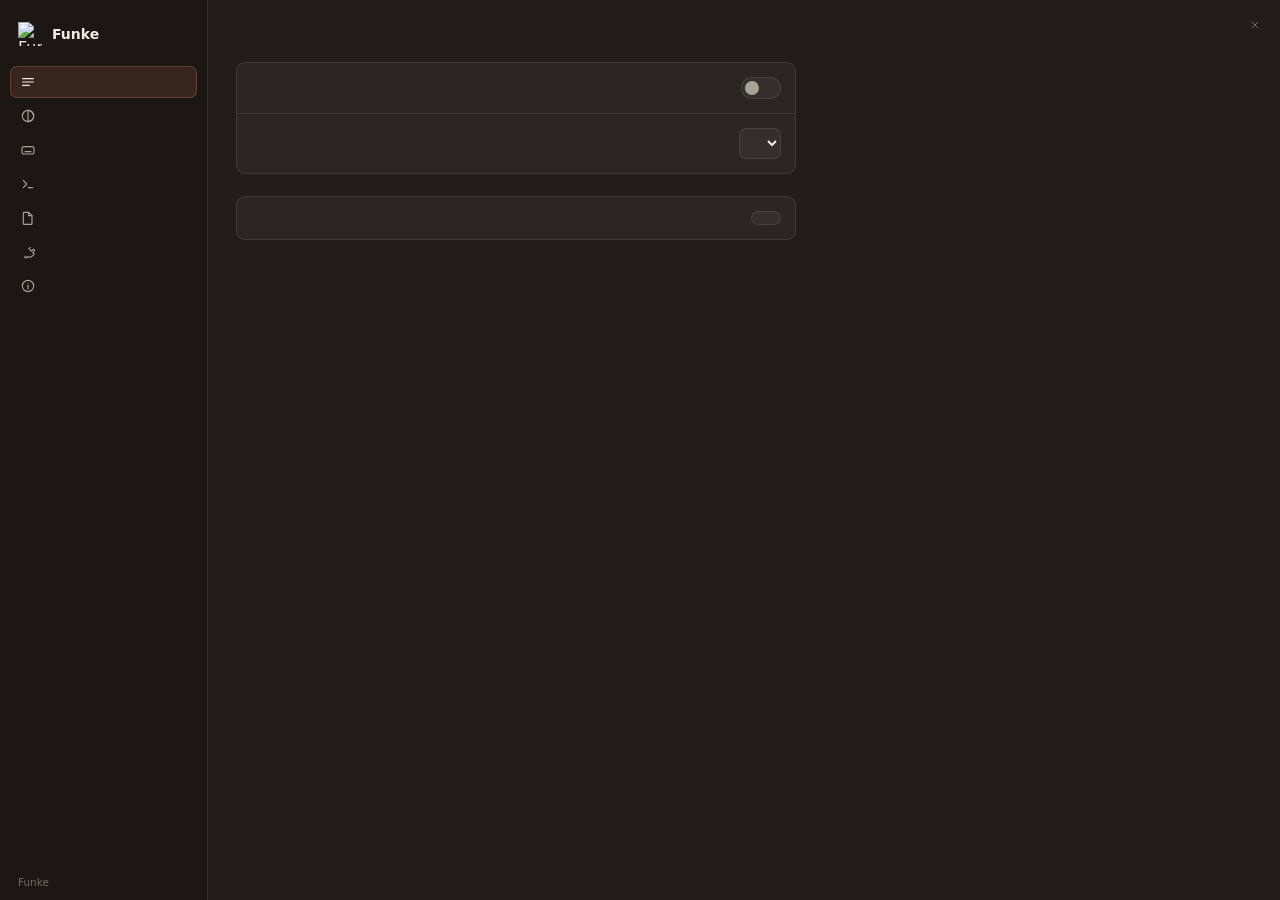
==== crates/funke-app/ui/settings.html @ c0e0cc01 "Vault hardening: what happens when nobody is watching Four gaps that only open when the user is not " ====
<!doctype html>
<html lang="en">
  <head>
    <meta charset="utf-8" />
    <title>Funke Settings</title>
    <link rel="stylesheet" href="settings.css" />
    <link rel="stylesheet" href="keys.css" />
  </head>
  <body>
    <main id="window">
      <header id="titlebar" data-tauri-drag-region>
        <button id="close" data-i18n-title="settings.close" aria-label="Close">
          <svg viewBox="0 0 24 24"><path d="M7 7l10 10M17 7L7 17" /></svg>
        </button>
      </header>

      <div id="body">
        <nav id="sidebar">
          <div id="brand">
            <img src="icon.png" alt="Funke" width="24" height="24"/>
            <div>
              <div class="name">Funke</div>
              <div class="sub" data-i18n="settings.title"></div>
            </div>
          </div>

          <button class="nav active" data-pane="general">
            <svg viewBox="0 0 24 24"><path d="M4 7h16M4 12h16M4 17h10" /></svg>
            <span data-i18n="settings.nav.general"></span>
          </button>
          <button class="nav" data-pane="appearance">
            <svg viewBox="0 0 24 24"><circle cx="12" cy="12" r="8.5" /><path d="M12 3.5a8.5 8.5 0 0 1 0 17z" /></svg>
            <span data-i18n="settings.nav.appearance"></span>
          </button>
          <button class="nav" data-pane="hotkey">
            <svg viewBox="0 0 24 24"><rect x="3" y="7" width="18" height="11" rx="2.5" /><path d="M7.5 14.5h9" /></svg>
            <span data-i18n="settings.nav.hotkey"></span>
          </button>
          <button class="nav" data-pane="commands">
            <svg viewBox="0 0 24 24"><path d="M5 6.5l5 5.5-5 5.5" /><path d="M12.5 17.5H19" /></svg>
            <span data-i18n="settings.nav.commands"></span>
          </button>
          <button class="nav" data-pane="snippets">
            <svg viewBox="0 0 24 24"><path d="M6 3.5h7l5 5v12a1 1 0 0 1-1 1H6a1 1 0 0 1-1-1v-16a1 1 0 0 1 1-1z" /><path d="M13 3.5v5h5" /></svg>
            <span data-i18n="settings.nav.snippets"></span>
          </button>
          <button class="nav" data-pane="plugins">
            <svg viewBox="0 0 24 24"><path d="M9.5 4.5v3h5v-3a1.5 1.5 0 0 1 3 0v3H20a.8.8 0 0 1 .8.8v3.5a5.3 5.3 0 0 1-4.3 5.2v2.5a1.5 1.5 0 0 1-3 0" transform="rotate(45 12 12)" /></svg>
            <span data-i18n="settings.nav.plugins"></span>
          </button>
          <button class="nav" data-pane="about">
            <svg viewBox="0 0 24 24"><circle cx="12" cy="12" r="8.5" /><path d="M12 11v5.5" /><path d="M12 7.8v.01" /></svg>
            <span data-i18n="settings.nav.about"></span>
          </button>

          <div id="version">Funke</div>
        </nav>

        <section id="content">
          <div id="error" hidden></div>

          <div class="pane active" id="pane-general">
            <h1 data-i18n="settings.general.heading"></h1>
            <p class="lead" data-i18n="settings.general.lead"></p>

            <h2 class="section" data-i18n="settings.section.startup"></h2>
            <div class="card">
              <div class="row">
                <div class="what">
                  <div class="label" data-i18n="settings.autostart"></div>
                  <div class="desc" data-i18n="settings.autostart.desc"></div>
                </div>
                <button class="toggle" id="autostart" role="switch" aria-checked="false"></button>
              </div>
              <div class="row">
                <div class="what">
                  <div class="label" data-i18n="settings.language"></div>
                  <div class="desc" data-i18n="settings.language.desc"></div>
                </div>
                <select id="language"></select>
              </div>
            </div>

            <h2 class="section" data-i18n="settings.section.updates"></h2>
            <div class="card">
              <div class="row">
                <div class="what">
                  <div class="label" data-i18n="settings.updates"></div>
                  <div class="desc" id="update-status" data-i18n="settings.updates.desc"></div>
                </div>
                <button class="button" id="check-update" data-i18n="settings.updates.check"></button>
              </div>
            </div>
          </div>

          <div class="pane" id="pane-appearance">
            <h1 data-i18n="settings.appearance.heading"></h1>
            <p class="lead" data-i18n="settings.appearance.lead"></p>

            <h2 class="section" data-i18n="settings.section.overlay"></h2>
            <div class="card">
              <div class="row">
                <div class="what">
                  <div class="label" data-i18n="settings.accent"></div>
                  <div class="desc" data-i18n="settings.accent.desc"></div>
                </div>
                <div class="swatches" id="accents"></div>
              </div>
              <div class="row">
                <div class="what">
                  <div class="label" data-i18n="settings.width"></div>
                  <div class="desc" data-i18n="settings.width.desc"></div>
                </div>
                <div class="segmented" id="widths"></div>
              </div>
            </div>
          </div>

          <div class="pane" id="pane-hotkey">
            <h1 data-i18n="settings.nav.hotkey"></h1>
            <p class="lead" data-i18n="settings.hotkey.lead"></p>

            <h2 class="section" data-i18n="settings.section.summon"></h2>
            <div class="card">
              <div class="row">
                <div class="what">
                  <div class="label" data-i18n="settings.hotkey.label"></div>
                  <div class="desc" data-i18n="settings.hotkey.desc"></div>
                </div>
                <button id="recorder" class="recorder"></button>
              </div>
            </div>
            <p class="fineprint" data-i18n-html="settings.hotkey.fineprint"></p>

            <h2 class="section" data-i18n="settings.section.inside"></h2>
            <div class="card" id="shortcuts"></div>
          </div>

          <div class="pane" id="pane-commands">
            <h1 data-i18n="settings.commands.heading"></h1>
            <p class="lead" data-i18n="settings.commands.lead"></p>

            <h2 class="section" data-i18n="settings.section.providers"></h2>
            <div class="card" id="providers"></div>

            <h2 class="section" data-i18n="settings.section.web"></h2>
            <div class="card">
              <div class="row">
                <div class="what">
                  <div class="label" data-i18n="settings.engine"></div>
                  <div class="desc" data-i18n="settings.engine.desc"></div>
                </div>
                <select id="engine"></select>
              </div>
            </div>

            <h2 class="section" data-i18n="settings.section.files"></h2>
            <div class="card">
              <div class="row">
                <div class="what">
                  <div class="label" data-i18n="settings.roots"></div>
                  <div class="desc" data-i18n="settings.roots.desc"></div>
                </div>
                <button class="button" id="add-root" data-i18n="settings.roots.add"></button>
              </div>
              <div id="roots"></div>
              <div class="row" id="everything-row" hidden>
                <div class="what">
                  <div class="label">
                    <span data-i18n="settings.everything"></span>
                    <span class="tag" data-i18n="settings.everything.detected"></span>
                  </div>
                  <div class="desc" data-i18n-html="settings.everything.desc"></div>
                </div>
              </div>
            </div>

            <h2 class="section" data-i18n="settings.section.vault_unlock"></h2>
            <div class="card">
              <div class="row">
                <div class="what">
                  <div class="label" data-i18n="settings.vault.hello"></div>
                  <div class="desc" data-i18n="settings.vault.hello.desc"></div>
                </div>
                <button class="toggle" id="vault-hello" role="switch" aria-checked="false"></button>
              </div>
              <div class="row">
                <div class="what">
                  <div class="label" data-i18n="settings.vault.lock_screen"></div>
                  <div class="desc" data-i18n="settings.vault.lock_screen.desc"></div>
                </div>
                <button class="toggle" id="vault-lock-screen" role="switch" aria-checked="true"></button>
              </div>
              <div class="row">
                <div class="what">
                  <div class="label" data-i18n="settings.vault.capture_shield"></div>
                  <div class="desc" data-i18n="settings.vault.capture_shield.desc"></div>
                </div>
                <button class="toggle" id="vault-capture-shield" role="switch" aria-checked="true"></button>
              </div>
              <div class="row">
                <div class="what">
                  <div class="label" data-i18n="settings.vault.idle"></div>
                  <div class="desc" data-i18n="settings.vault.idle.desc"></div>
                </div>
                <select id="vault-idle"></select>
              </div>
            </div>

            <h2 class="section" data-i18n="settings.section.vault_autotype"></h2>
            <div class="card">
              <div class="row">
                <div class="what">
                  <div class="label" data-i18n="settings.vault.guard"></div>
                  <div class="desc" data-i18n-html="settings.vault.guard.desc"></div>
                </div>
                <button class="toggle" id="vault-guard" role="switch" aria-checked="true"></button>
              </div>
              <div class="row">
                <div class="what">
                  <div class="label" data-i18n="settings.vault.autotype_enter"></div>
                  <div class="desc" data-i18n="settings.vault.autotype_enter.desc"></div>
                </div>
                <button class="toggle" id="vault-autotype-enter" role="switch" aria-checked="true"></button>
              </div>
              <div class="row">
                <div class="what">
                  <div class="label" data-i18n="settings.vault.sequence"></div>
                  <div class="desc" data-i18n-html="settings.vault.sequence.desc"></div>
                </div>
                <input
                  class="text-input"
                  id="vault-sequence"
                  type="text"
                  spellcheck="false"
                  placeholder="{USERNAME}{TAB}{PASSWORD}"
                />
              </div>
            </div>

            <h2 class="section" data-i18n="settings.section.vault_suggest"></h2>
            <div class="card">
              <div class="row">
                <div class="what">
                  <div class="label" data-i18n="settings.vault.context"></div>
                  <div class="desc" data-i18n-html="settings.vault.context.desc"></div>
                </div>
                <button class="toggle" id="vault-context" role="switch" aria-checked="true"></button>
              </div>
              <div class="row">
                <div class="what">
                  <div class="label" data-i18n="settings.vault.icons"></div>
                  <div class="desc" data-i18n="settings.vault.icons.desc"></div>
                </div>
                <button class="toggle" id="vault-icons" role="switch" aria-checked="true"></button>
              </div>
            </div>
          </div>

          <div class="pane" id="pane-snippets">
            <h1 data-i18n="settings.nav.snippets"></h1>
            <p class="lead" data-i18n-html="settings.snippets.lead"></p>

            <h2 class="section" data-i18n="settings.section.your_snippets"></h2>
            <div class="card">
              <div class="row">
                <div class="what">
                  <div class="label" data-i18n="settings.snippets.manage"></div>
                  <div class="desc" data-i18n="settings.snippets.manage.desc"></div>
                </div>
                <button class="button" id="add-snippet" data-i18n="settings.snippets.new"></button>
              </div>
            </div>

            <form class="card" id="snippet-editor" hidden>
              <div class="field">
                <label for="snippet-name" data-i18n="settings.snippets.name"></label>
                <input id="snippet-name" type="text" placeholder="Email signature" maxlength="80" required />
              </div>
              <div class="field">
                <label for="snippet-abbr">
                  <span data-i18n="settings.snippets.abbr"></span>
                  <span class="hint" data-i18n="settings.snippets.optional"></span>
                </label>
                <input id="snippet-abbr" type="text" placeholder="sig" maxlength="24" />
              </div>
              <div class="field">
                <label for="snippet-content" data-i18n="settings.snippets.content"></label>
                <textarea id="snippet-content" rows="6" placeholder="Viele Grüße&#10;Benedikt" required></textarea>
              </div>
              <div class="button-group">
                <button class="button primary" type="submit" id="snippet-save"></button>
                <button class="button" type="button" id="snippet-cancel" data-i18n="settings.snippets.cancel"></button>
              </div>
            </form>

            <div class="card" id="snippet-list" hidden></div>
            <div class="placeholder" id="snippets-empty">
              <div class="mark">◇</div>
              <p data-i18n-html="settings.snippets.empty"></p>
            </div>

            <h2 class="section" data-i18n="settings.section.placeholders"></h2>
            <div class="card">
              <div class="row">
                <div class="what">
                  <div class="label" data-i18n="settings.snippets.placeholders"></div>
                  <div class="desc" data-i18n-html="settings.snippets.placeholders.desc"></div>
                </div>
              </div>
            </div>
          </div>

          <div class="pane" id="pane-plugins">
            <h1 data-i18n="settings.nav.plugins"></h1>
            <p class="lead" data-i18n-html="settings.plugins.lead"></p>

            <h2 class="section" data-i18n="settings.section.installed"></h2>
            <div class="card">
              <div class="row">
                <div class="what">
                  <div class="label" data-i18n="settings.plugins.folder"></div>
                  <div class="desc" data-i18n="settings.plugins.folder.desc"></div>
                </div>
                <div class="button-group">
                  <button class="button" id="refresh-plugins" data-i18n="settings.plugins.refresh"></button>
                  <button class="button" id="open-plugins" data-i18n="settings.plugins.open"></button>
                </div>
              </div>
            </div>
            <div class="card" id="plugin-list" hidden></div>
            <div class="placeholder" id="plugins-empty">
              <div class="mark">◇</div>
              <p data-i18n-html="settings.plugins.empty"></p>
            </div>

            <h2 class="section" data-i18n="settings.section.catalog"></h2>
            <div class="card">
              <div class="row">
                <div class="what">
                  <div class="label" data-i18n="settings.plugins.suggested"></div>
                  <div class="desc" data-i18n="settings.plugins.suggested.desc"></div>
                </div>
                <div class="button-group">
                  <button class="button" id="browse-plugins" data-i18n="settings.plugins.browse"></button>
                </div>
              </div>
            </div>
            <div class="card" id="catalog-list" hidden></div>
          </div>

          <div class="pane" id="pane-about">
            <h1 data-i18n="settings.nav.about"></h1>
            <p class="lead" data-i18n="settings.about.lead"></p>

            <div class="card" id="about">
              <div class="row" id="about-identity">
                <img src="icon.png" alt="" width="44" height="44" />
                <div class="what">
                  <div class="label">
                    <span>Funke</span>
                    <span class="tag" id="about-version">—</span>
                  </div>
                  <div class="desc" data-i18n="settings.about.tagline"></div>
                </div>
              </div>
              <div class="row">
                <div class="what">
                  <div class="label" data-i18n="settings.about.built"></div>
                  <div class="desc" data-i18n="settings.about.built.desc"></div>
                </div>
              </div>
            </div>

            <h2 class="section" data-i18n="settings.section.links"></h2>
            <div class="card">
              <div class="links" id="links"></div>
            </div>

            <p class="fineprint" data-i18n="settings.about.fineprint"></p>
          </div>
        </section>
      </div>
    </main>
    <script src="i18n.js"></script>
    <script src="keys.js"></script>
    <script src="settings.js"></script>
  </body>
</html>
---- crates/funke-app/ui/settings.css ----
/* ═══════════════════════════════════════════════════════════════════════════
   Funke settings window — same design system as style.css, different surface
   ─────────────────────────────────────────────────────────────────────────────
   The overlay is glass; settings is a normal opaque window in the Claude-app
   mold: quiet sidebar navigation left, one scrolling pane of cards right.
   The rules from style.css carry over: tokens only, warm ivory over charcoal,
   the single accent used sparingly (active nav, switches, focus). The window
   is frameless — the top strip is the drag region, corners are rounded by DWM.
   ═══════════════════════════════════════════════════════════════════════════ */

:root {
  --font: "Segoe UI Variable Text", "Segoe UI", system-ui, sans-serif;

  /* opaque surfaces (no acrylic behind this window) */
  --bg: #211d1a;
  --bg-sidebar: #1a1714;
  --surface: rgba(255, 255, 255, 0.045);
  --surface-hover: rgba(255, 255, 255, 0.08);
  --stroke: rgba(255, 255, 255, 0.09);

  /* warm ivory text ramp */
  --text: #f2ede4;
  --text-dim: #aaa295;
  --text-faint: #746d61;

  /* the one accent — the UI rewrites these three from settings */
  --accent: #d97757;
  --accent-soft: rgba(217, 119, 87, 0.15);
  --accent-stroke: rgba(217, 119, 87, 0.3);

  --danger: #c4553d;

  --radius: 9px;
  --radius-s: 7px;
  --pad: 14px;
  --gap: 12px;
}

* {
  margin: 0;
  padding: 0;
  box-sizing: border-box;
}

html,
body,
#window {
  height: 100%;
  overflow: hidden;
  user-select: none;
}

body {
  font-family: var(--font);
  color: var(--text);
  background: var(--bg);
  -webkit-font-smoothing: antialiased;
}

#window {
  position: relative;
}

/* ── titlebar: a transparent drag strip floating over the top of both columns ── */

#titlebar {
  position: absolute;
  top: 0;
  left: 0;
  right: 0;
  height: 40px;
  display: flex;
  justify-content: flex-end;
  padding: 10px 10px 0;
  z-index: 10;
}

#close {
  width: 30px;
  height: 30px;
  display: grid;
  place-items: center;
  background: transparent;
  border: none;
  border-radius: var(--radius-s);
  color: var(--text-faint);
  cursor: pointer;
}

#close:hover {
  background: var(--danger);
  color: var(--text);
}

#close svg {
  width: 14px;
  height: 14px;
  fill: none;
  stroke: currentColor;
  stroke-width: 1.7;
  stroke-linecap: round;
}

/* ── layout ── */

#body {
  height: 100%;
  display: flex;
  min-height: 0;
}

/* ── sidebar ── */

#sidebar {
  width: 208px;
  flex: none;
  display: flex;
  flex-direction: column;
  gap: 2px;
  padding: 14px 10px 10px;
  background: var(--bg-sidebar);
  border-right: 1px solid var(--stroke);
}

#brand {
  display: flex;
  align-items: center;
  gap: 10px;
  padding: 8px 8px 18px;
}

#brand .img {
  flex: none;
  border-radius: 8px;
}

#brand .name {
  font-size: 14px;
  font-weight: 600;
}

#brand .sub {
  font-size: 11px;
  color: var(--text-faint);
}

.nav {
  display: flex;
  align-items: center;
  gap: 10px;
  padding: 8px 10px;
  background: transparent;
  border: none;
  border-radius: var(--radius-s);
  color: var(--text-dim);
  font-family: inherit;
  font-size: 13px;
  text-align: left;
  cursor: pointer;
}

.nav svg {
  width: 16px;
  height: 16px;
  flex: none;
  fill: none;
  stroke: currentColor;
  stroke-width: 1.7;
  stroke-linecap: round;
  stroke-linejoin: round;
}

.nav:hover {
  background: var(--surface);
  color: var(--text);
}

.nav.active {
  background: var(--accent-soft);
  color: var(--text);
  box-shadow: inset 0 0 0 1px var(--accent-stroke);
}

#version {
  margin-top: auto;
  padding: 10px 8px 2px;
  color: var(--text-faint);
  font-size: 10.5px;
}

/* ── content ── */

#content {
  flex: 1;
  min-width: 0;
  overflow-y: auto;
  padding: 44px 28px 28px;
}

.pane {
  display: none;
  max-width: 560px;
}

.pane.active {
  display: block;
}

h1 {
  font-size: 19px;
  font-weight: 600;
  letter-spacing: -0.01em;
}

.lead {
  margin: 4px 0 18px;
  color: var(--text-dim);
  font-size: 12.5px;
}

.fineprint {
  margin-top: 12px;
  color: var(--text-faint);
  font-size: 11.5px;
  line-height: 1.5;
}

/* Category headings. A pane is a list of subjects, not a list of switches: every card sits
   under one of these, so a row says "Autotype sequence" and the heading above it says which
   thing's autotype we are talking about — no row has to repeat its own subject. */
h2.section {
  margin: 22px 0 8px;
  color: var(--text-faint);
  font-size: 10.5px;
  font-weight: 600;
  letter-spacing: 0.07em;
  text-transform: uppercase;
}

.lead + .section {
  margin-top: 0;
}

#error {
  margin: 0 0 14px;
  padding: 9px 12px;
  border: 1px solid var(--danger);
  border-radius: var(--radius-s);
  background: rgba(196, 85, 61, 0.12);
  color: var(--text);
  font-size: 12.5px;
}

/* ── cards & rows ── */

.card {
  background: var(--surface);
  border: 1px solid var(--stroke);
  border-radius: var(--radius);
}

.card + .card {
  margin-top: var(--gap);
}

/* A hidden element still breaks `+` adjacency, so a card following the (usually invisible)
   empty-state placeholder would otherwise sit flush against the card before it. */
.card + .placeholder,
.placeholder + .card {
  margin-top: var(--gap);
}

.row {
  display: flex;
  align-items: center;
  justify-content: space-between;
  gap: var(--gap);
  padding: var(--pad);
}

.row + .row {
  border-top: 1px solid var(--stroke);
}

.what {
  min-width: 0;
}

.label {
  font-size: 13.5px;
}

.desc {
  margin-top: 2px;
  color: var(--text-dim);
  font-size: 11.5px;
}

/* ── controls ── */

.toggle {
  position: relative;
  width: 40px;
  height: 22px;
  flex: none;
  border: 1px solid var(--stroke);
  border-radius: 99px;
  background: var(--surface);
  cursor: pointer;
  transition: background 120ms ease, border-color 120ms ease;
}

.toggle::after {
  content: "";
  position: absolute;
  top: 3px;
  left: 3px;
  width: 14px;
  height: 14px;
  border-radius: 50%;
  background: var(--text-dim);
  transition: transform 140ms ease, background 140ms ease;
}

.toggle[aria-checked="true"] {
  background: var(--accent);
  border-color: var(--accent-stroke);
}

.toggle[aria-checked="true"]::after {
  transform: translateX(18px);
  background: var(--text);
}

.swatches {
  display: flex;
  gap: 8px;
}

.swatch {
  width: 24px;
  height: 24px;
  flex: none;
  border: 1px solid var(--stroke);
  border-radius: 50%;
  cursor: pointer;
}

.swatch.active {
  box-shadow:
    0 0 0 2px var(--bg),
    0 0 0 4px var(--accent);
}

.segmented {
  display: flex;
  padding: 2px;
  gap: 2px;
  background: var(--surface);
  border: 1px solid var(--stroke);
  border-radius: var(--radius-s);
}

.segment {
  padding: 5px 12px;
  background: transparent;
  border: none;
  border-radius: 5px;
  color: var(--text-dim);
  font-family: inherit;
  font-size: 12px;
  cursor: pointer;
}

.segment.active {
  background: var(--accent-soft);
  color: var(--text);
  box-shadow: inset 0 0 0 1px var(--accent-stroke);
}

select {
  padding: 6px 10px;
  background: var(--surface);
  border: 1px solid var(--stroke);
  border-radius: var(--radius-s);
  color: var(--text);
  font-family: inherit;
  font-size: 12.5px;
  outline: none;
  cursor: pointer;
}

select:focus {
  border-color: var(--accent-stroke);
}

option {
  background: var(--bg);
}

/* Free-text setting (the autotype sequence): a select's chrome, a code face — what's
   typed into it is a template, not prose. */
.text-input {
  width: 240px;
  flex-shrink: 0;
  padding: 6px 10px;
  background: var(--surface);
  border: 1px solid var(--stroke);
  border-radius: var(--radius-s);
  color: var(--text);
  font-family: ui-monospace, "Cascadia Mono", Consolas, monospace;
  font-size: 12px;
  outline: none;
}

.text-input:focus {
  border-color: var(--accent-stroke);
}

.text-input::placeholder {
  color: var(--text-faint);
}

.button {
  padding: 6px 14px;
  background: var(--surface);
  border: 1px solid var(--stroke);
  border-radius: var(--radius-s);
  color: var(--text);
  font-family: inherit;
  font-size: 12.5px;
  cursor: pointer;
  white-space: nowrap;
}

.button:hover {
  background: var(--surface-hover);
  border-color: var(--accent-stroke);
}

.button-group {
  display: flex;
  gap: 8px;
  flex-shrink: 0;
}

.label.path {
  font-size: 12.5px;
  color: var(--text-dim);
  white-space: nowrap;
  overflow: hidden;
  text-overflow: ellipsis;
  direction: rtl; /* ellipsize the front — the folder name at the end matters most */
  text-align: left;
}

/* The snippet editor: the one setting with enough structure to need a form rather than a
   row of controls. Stacked fields, because the content is a paragraph and not a value. */
.button.primary {
  background: var(--accent-soft);
  border-color: var(--accent-stroke);
}

.field {
  display: flex;
  flex-direction: column;
  gap: 6px;
  padding: var(--pad);
  padding-bottom: 0;
}

.field label {
  font-size: 12.5px;
  color: var(--text-dim);
}

.field .hint {
  color: var(--text-faint);
}

.field input,
.field textarea {
  width: 100%;
  padding: 8px 10px;
  background: var(--surface);
  border: 1px solid var(--stroke);
  border-radius: var(--radius-s);
  color: var(--text);
  font-family: inherit;
  font-size: 13px;
  outline: none;
}

/* The body is a template — a code face, so {CURSOR} and indentation read as what they are. */
.field textarea {
  font-family: ui-monospace, "Cascadia Mono", Consolas, monospace;
  font-size: 12px;
  line-height: 1.5;
  resize: vertical;
}

.field input:focus,
.field textarea:focus {
  border-color: var(--accent-stroke);
}

.field input::placeholder,
.field textarea::placeholder {
  color: var(--text-faint);
}

#snippet-editor .button-group {
  padding: var(--pad);
}

/* The abbreviation, riding along with the snippet's name. */
.tag {
  margin-left: 8px;
  padding: 1px 6px;
  border-radius: 5px;
  background: var(--accent-soft);
  box-shadow: inset 0 0 0 1px var(--accent-stroke);
  color: var(--text-dim);
  font-family: ui-monospace, "Cascadia Mono", Consolas, monospace;
  font-size: 11px;
  font-weight: 400;
}

.remove {
  width: 26px;
  height: 26px;
  flex: none;
  display: grid;
  place-items: center;
  padding: 0;
  background: transparent;
  border: none;
  border-radius: var(--radius-s);
  color: var(--text-faint);
  font-size: 12px;
  cursor: pointer;
}

.remove:hover {
  background: var(--danger);
  color: var(--text);
}

/* Armed — the ✕ has become a word ("Remove?", then "Removing…"), and a 26px square sized
   for a single glyph squeezes it edge to edge. Give it room, and let it already wear the
   colour of what the next click commits to. */
.remove.armed {
  width: auto;
  padding: 0 10px;
  background: var(--danger);
  color: var(--text);
  font-size: 11px;
  white-space: nowrap;
}

.remove.armed:disabled {
  opacity: 0.7;
  cursor: default;
}

.recorder {
  min-width: 160px;
  padding: 8px 14px;
  background: var(--surface);
  border: 1px solid var(--stroke);
  border-radius: var(--radius-s);
  color: var(--text);
  font-family: inherit;
  font-size: 13px;
  letter-spacing: 0.02em;
  cursor: pointer;
}

/* Showing the bound hotkey as keys (keys.css) turns the button into a flex box — keep its
   contents centered, so the caps sit where the words used to. */
.recorder.chord {
  display: inline-flex;
  justify-content: center;
}

.recorder:hover {
  background: var(--surface-hover);
}

.recorder.recording {
  border-color: var(--accent-stroke);
  background: var(--accent-soft);
  color: var(--text-dim);
}

code {
  font-family: "Cascadia Mono", Consolas, monospace;
  font-size: 11px;
  color: var(--text-dim);
  background: var(--surface);
  border: 1px solid var(--stroke);
  border-radius: 4px;
  padding: 0 4px;
}

/* ── about: who this is, and where the rest of it lives ── */

#about-identity {
  justify-content: flex-start;
  gap: 14px;
}

#about-identity img {
  flex: none;
  border-radius: 10px;
}

/* Links are chips rather than rows: eight of them as rows would read as eight settings,
   and none of them is one. */
.links {
  display: flex;
  flex-wrap: wrap;
  gap: 8px;
  padding: var(--pad);
}

.chip {
  display: inline-flex;
  align-items: center;
  gap: 7px;
  padding: 6px 11px;
  background: var(--surface);
  border: 1px solid var(--stroke);
  border-radius: 99px;
  color: var(--text);
  font-family: inherit;
  font-size: 12.5px;
  cursor: pointer;
}

.chip:hover {
  background: var(--surface-hover);
  border-color: var(--accent-stroke);
}

.chip svg {
  width: 14px;
  height: 14px;
  flex: none;
  fill: none;
  stroke: currentColor;
  stroke-width: 1.6;
  stroke-linecap: round;
  stroke-linejoin: round;
}

.chip .external {
  color: var(--text-faint);
  font-size: 11px;
}

.chip:hover .external {
  color: var(--accent);
}

/* ── plugins placeholder ── */

.placeholder {
  padding: 36px 24px;
  border: 1px dashed var(--stroke);
  border-radius: var(--radius);
  text-align: center;
  color: var(--text-dim);
  font-size: 12.5px;
  line-height: 1.6;
}

.placeholder .mark {
  font-size: 22px;
  color: var(--text-faint);
  margin-bottom: 8px;
}

.placeholder p {
  max-width: 380px;
  margin: 0 auto;
}

/* ── scrollbar: same overlay pill as the overlay window ── */

#content::-webkit-scrollbar {
  width: 10px;
}

#content::-webkit-scrollbar-track {
  background: transparent;
}

#content::-webkit-scrollbar-thumb {
  background-color: rgba(242, 237, 228, 0.14);
  border-radius: 99px;
  border: 3px solid transparent;
  background-clip: content-box;
  min-height: 32px;
}

#content::-webkit-scrollbar-thumb:hover {
  background-color: rgba(242, 237, 228, 0.26);
}
---- crates/funke-app/ui/keys.css ----
/* ═══════════════════════════════════════════════════════════════════════════
   Keycaps — the one component both windows share
   ─────────────────────────────────────────────────────────────────────────────
   A shortcut is drawn as the keys you actually press: one cap per key, never a
   chord crammed into a single box ("⇧↵" reads as a symbol, "⇧ ↵" reads as two
   fingers). macOS-shaped — a small rounded cap with a lit top rim and a
   shadowed bottom lip, so it looks pressable rather than printed.

   Tokens only: this file defines no colors of its own, it spends the ones the
   host page's `:root` declares — so a cap in the overlay is glass-tinted and a
   cap in settings is opaque, without a rule per window.

   Modifiers keep their words on Windows (Ctrl, Alt, Win) — Apple's ⌃⌥⌘ mean
   nothing on a keyboard that doesn't print them — while the keys whose glyph
   *is* printed on the cap (⇧ ↵ ⇥ ↑ ↓ ⌫) wear it.
   ═══════════════════════════════════════════════════════════════════════════ */

.chord {
  display: inline-flex;
  align-items: center;
  gap: 3px;
  flex: none;
  vertical-align: middle;
}

kbd.cap {
  display: inline-flex;
  align-items: center;
  justify-content: center;
  min-width: 21px;
  height: 21px;
  padding: 0 5px;
  border: 1px solid var(--stroke);
  border-radius: 6px;
  background: var(--surface);
  color: var(--text-dim);
  font-family: inherit;
  font-weight: 500;
  line-height: 1;
  box-shadow:
    inset 0 1px 0 rgba(255, 255, 255, 0.07),
    0 1px 0 rgba(0, 0, 0, 0.22);
}

/* A printed glyph (⇧, ↵) sits on the cap; a word (Ctrl) is set into it. */
kbd.cap.glyph {
  font-size: 12px;
  padding: 0 4px;
}

kbd.cap.word {
  font-size: 10.5px;
  letter-spacing: 0.02em;
}

/* Inline <kbd> inside prose (the hotkey fineprint, the empty states) is the same
   cap, sized to the sentence it sits in. */
kbd:not(.cap) {
  display: inline-flex;
  align-items: center;
  padding: 1px 5px;
  border: 1px solid var(--stroke);
  border-radius: 5px;
  background: var(--surface);
  color: var(--text-dim);
  font-family: inherit;
  font-size: 0.92em;
  box-shadow: inset 0 1px 0 rgba(255, 255, 255, 0.06);
}
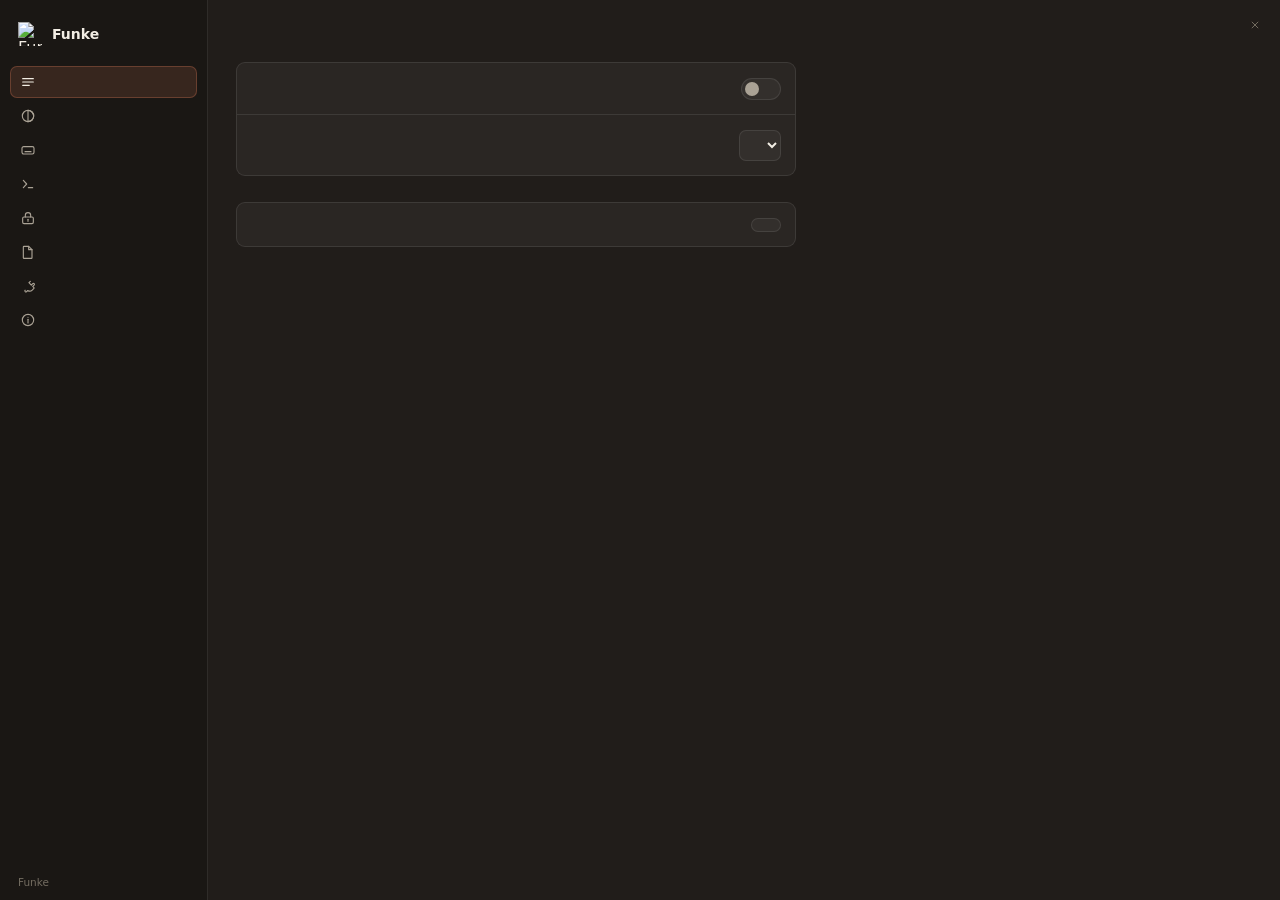
==== commit 9fa88267: "No console at sign-in, and a settings page the vault doesn't swallow The terminal at startup was not" ====
--- a/crates/funke-app/ui/settings.html
+++ b/crates/funke-app/ui/settings.html
@@ -40,6 +40,14 @@
             <svg viewBox="0 0 24 24"><path d="M5 6.5l5 5.5-5 5.5" /><path d="M12.5 17.5H19" /></svg>
             <span data-i18n="settings.nav.commands"></span>
           </button>
+          <button class="nav" data-pane="vault">
+            <svg viewBox="0 0 24 24">
+              <rect x="4" y="10.5" width="16" height="10" rx="2" />
+              <path d="M8 10.5V8a4 4 0 0 1 8 0v2.5" />
+              <path d="M12 14v3" />
+            </svg>
+            <span data-i18n="settings.nav.vault"></span>
+          </button>
           <button class="nav" data-pane="snippets">
             <svg viewBox="0 0 24 24"><path d="M6 3.5h7l5 5v12a1 1 0 0 1-1 1H6a1 1 0 0 1-1-1v-16a1 1 0 0 1 1-1z" /><path d="M13 3.5v5h5" /></svg>
             <span data-i18n="settings.nav.snippets"></span>
@@ -141,6 +149,7 @@
             <p class="lead" data-i18n="settings.commands.lead"></p>
 
             <h2 class="section" data-i18n="settings.section.providers"></h2>
+            <p class="note" data-i18n="settings.section.providers.note"></p>
             <div class="card" id="providers"></div>
 
             <h2 class="section" data-i18n="settings.section.web"></h2>
@@ -175,7 +184,14 @@
               </div>
             </div>
 
+          </div>
+
+          <div class="pane" id="pane-vault">
+            <h1 data-i18n="settings.nav.vault"></h1>
+            <p class="lead" data-i18n-html="settings.vault.lead"></p>
+
             <h2 class="section" data-i18n="settings.section.vault_unlock"></h2>
+            <p class="note" data-i18n="settings.section.vault_unlock.note"></p>
             <div class="card">
               <div class="row">
                 <div class="what">
@@ -193,13 +209,6 @@
               </div>
               <div class="row">
                 <div class="what">
-                  <div class="label" data-i18n="settings.vault.capture_shield"></div>
-                  <div class="desc" data-i18n="settings.vault.capture_shield.desc"></div>
-                </div>
-                <button class="toggle" id="vault-capture-shield" role="switch" aria-checked="true"></button>
-              </div>
-              <div class="row">
-                <div class="what">
                   <div class="label" data-i18n="settings.vault.idle"></div>
                   <div class="desc" data-i18n="settings.vault.idle.desc"></div>
                 </div>
@@ -208,6 +217,7 @@
             </div>
 
             <h2 class="section" data-i18n="settings.section.vault_autotype"></h2>
+            <p class="note" data-i18n="settings.section.vault_autotype.note"></p>
             <div class="card">
               <div class="row">
                 <div class="what">
@@ -239,6 +249,7 @@
             </div>
 
             <h2 class="section" data-i18n="settings.section.vault_suggest"></h2>
+            <p class="note" data-i18n="settings.section.vault_suggest.note"></p>
             <div class="card">
               <div class="row">
                 <div class="what">
@@ -247,12 +258,31 @@
                 </div>
                 <button class="toggle" id="vault-context" role="switch" aria-checked="true"></button>
               </div>
+            </div>
+
+            <h2 class="section" data-i18n="settings.section.vault_privacy"></h2>
+            <p class="note" data-i18n="settings.section.vault_privacy.note"></p>
+            <div class="card">
+              <div class="row">
+                <div class="what">
+                  <div class="label" data-i18n="settings.vault.capture_shield"></div>
+                  <div class="desc" data-i18n="settings.vault.capture_shield.desc"></div>
+                </div>
+                <button class="toggle" id="vault-capture-shield" role="switch" aria-checked="true"></button>
+              </div>
               <div class="row">
                 <div class="what">
                   <div class="label" data-i18n="settings.vault.icons"></div>
                   <div class="desc" data-i18n="settings.vault.icons.desc"></div>
                 </div>
                 <button class="toggle" id="vault-icons" role="switch" aria-checked="true"></button>
+              </div>
+              <div class="row">
+                <div class="what">
+                  <div class="label" data-i18n="settings.vault.signed_cli"></div>
+                  <div class="desc" data-i18n="settings.vault.signed_cli.desc"></div>
+                </div>
+                <button class="toggle" id="vault-signed-cli" role="switch" aria-checked="false"></button>
               </div>
             </div>
           </div>
--- a/crates/funke-app/ui/settings.css
+++ b/crates/funke-app/ui/settings.css
@@ -229,7 +229,7 @@
    under one of these, so a row says "Autotype sequence" and the heading above it says which
    thing's autotype we are talking about — no row has to repeat its own subject. */
 h2.section {
-  margin: 22px 0 8px;
+  margin: 26px 0 8px;
   color: var(--text-faint);
   font-size: 10.5px;
   font-weight: 600;
@@ -238,6 +238,20 @@
 }
 
 .lead + .section {
+  margin-top: 0;
+}
+
+/* One line under a category heading, saying what the group as a whole is for. The rows below
+   can then explain themselves rather than re-establishing the subject every time — which is
+   what made a wall of switches read as a wall of switches. */
+.note {
+  margin: -2px 0 8px;
+  color: var(--text-dim);
+  font-size: 12px;
+  line-height: 1.5;
+}
+
+.section + .note {
   margin-top: 0;
 }
 
@@ -270,11 +284,14 @@
   margin-top: var(--gap);
 }
 
+/* Top-aligned, not centred: a row's description can run to three or four lines, and a switch
+   floating at the vertical middle of a paragraph reads as if it belongs to the sentence it
+   happens to sit beside. Pinned to the top, it belongs to the label. */
 .row {
   display: flex;
-  align-items: center;
+  align-items: flex-start;
   justify-content: space-between;
-  gap: var(--gap);
+  gap: calc(var(--gap) * 1.5);
   padding: var(--pad);
 }
 
@@ -282,18 +299,33 @@
   border-top: 1px solid var(--stroke);
 }
 
+/* The controls stay optically level with the label they belong to, not with the first line
+   of prose underneath it. */
+.row > .toggle,
+.row > select,
+.row > .button,
+.row > .button-group,
+.row > .recorder {
+  margin-top: 1px;
+}
+
 .what {
   min-width: 0;
 }
 
 .label {
   font-size: 13.5px;
-}
-
+  font-weight: 500;
+}
+
+/* These carry real paragraphs — the vault's especially. Set solid: 11.5px with default
+   leading is a wall, and a wall is what people stop reading. */
 .desc {
-  margin-top: 2px;
-  color: var(--text-dim);
-  font-size: 11.5px;
+  margin-top: 3px;
+  max-width: 46em;
+  color: var(--text-dim);
+  font-size: 12px;
+  line-height: 1.55;
 }
 
 /* ── controls ── */
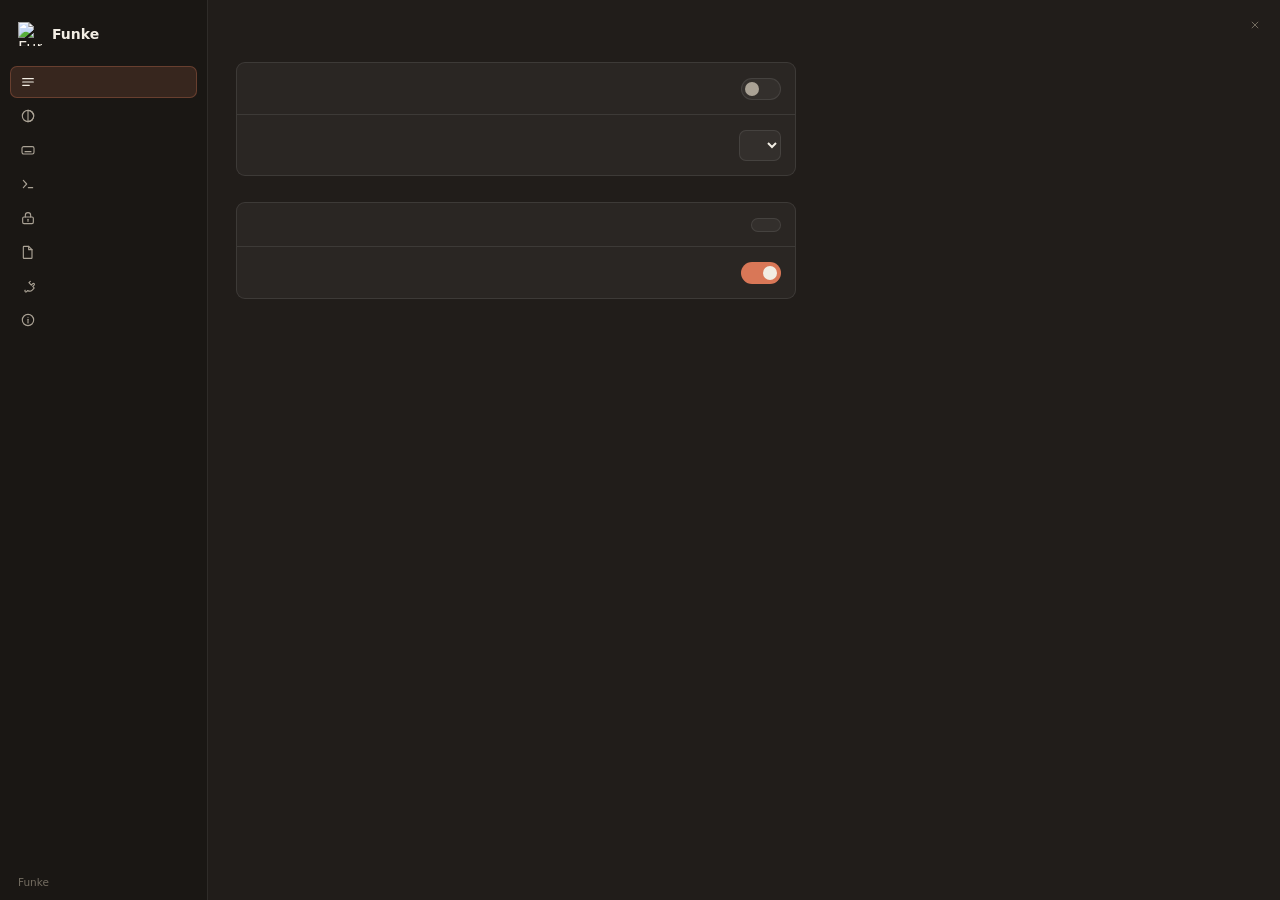
==== commit efe6f07f: "Updates: tell me once, and let me say no "Check for updates" did both things. One click checked, dow" ====
--- a/crates/funke-app/ui/settings.html
+++ b/crates/funke-app/ui/settings.html
@@ -95,8 +95,19 @@
                 <div class="what">
                   <div class="label" data-i18n="settings.updates"></div>
                   <div class="desc" id="update-status" data-i18n="settings.updates.desc"></div>
-                </div>
-                <button class="button" id="check-update" data-i18n="settings.updates.check"></button>
+                  <div class="notes" id="update-notes" hidden></div>
+                </div>
+                <div class="button-group">
+                  <button class="button" id="check-update" data-i18n="settings.updates.check"></button>
+                  <button class="button primary" id="install-update" data-i18n="settings.updates.install" hidden></button>
+                </div>
+              </div>
+              <div class="row">
+                <div class="what">
+                  <div class="label" data-i18n="settings.updates.auto"></div>
+                  <div class="desc" data-i18n="settings.updates.auto.desc"></div>
+                </div>
+                <button class="toggle" id="update-auto" role="switch" aria-checked="true"></button>
               </div>
             </div>
           </div>
--- a/crates/funke-app/ui/settings.css
+++ b/crates/funke-app/ui/settings.css
@@ -326,6 +326,23 @@
   color: var(--text-dim);
   font-size: 12px;
   line-height: 1.55;
+}
+
+/* Release notes: text from a GitHub release, so it is somebody else's prose and arrives as
+   plain text (never markup). Scrolls rather than growing the pane — a chatty changelog
+   should not push the Install button off the screen. */
+.notes {
+  margin-top: 8px;
+  max-height: 132px;
+  overflow-y: auto;
+  padding: 8px 10px;
+  border: 1px solid var(--stroke);
+  border-radius: var(--radius-s);
+  background: var(--surface-sunken, rgba(0, 0, 0, 0.14));
+  color: var(--text-dim);
+  font-size: 11.5px;
+  line-height: 1.5;
+  white-space: pre-wrap;
 }
 
 /* ── controls ── */
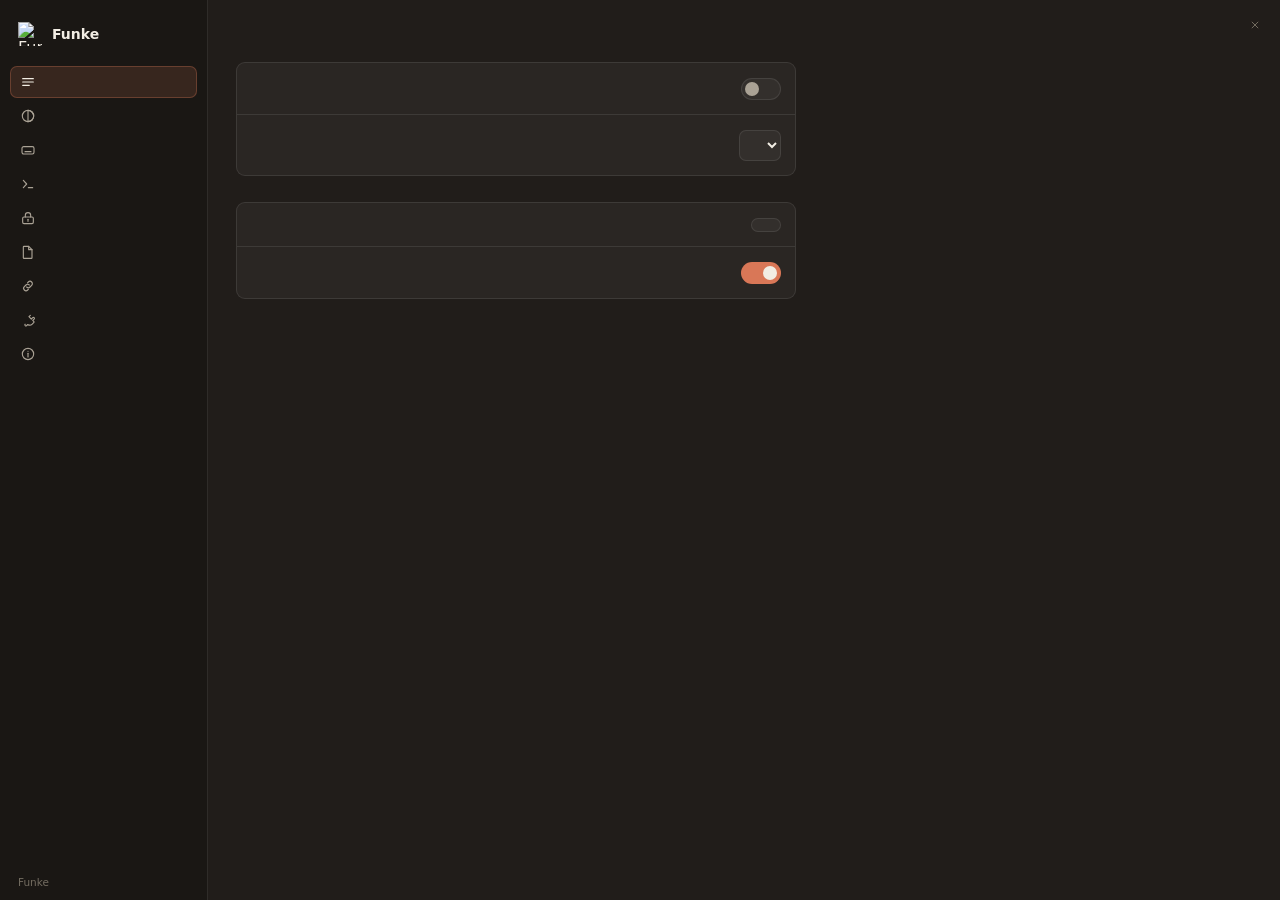
==== commit 840d6acf: "Release 0.7.0: the feature wave the orchestrator was built for F1 landed in 0.6.0 so that a provider" ====
--- a/crates/funke-app/ui/settings.html
+++ b/crates/funke-app/ui/settings.html
@@ -52,6 +52,13 @@
             <svg viewBox="0 0 24 24"><path d="M6 3.5h7l5 5v12a1 1 0 0 1-1 1H6a1 1 0 0 1-1-1v-16a1 1 0 0 1 1-1z" /><path d="M13 3.5v5h5" /></svg>
             <span data-i18n="settings.nav.snippets"></span>
           </button>
+          <button class="nav" data-pane="quicklinks">
+            <svg viewBox="0 0 24 24">
+              <path d="M10 13.5a3.5 3.5 0 0 0 5 0l2.5-2.5a3.5 3.5 0 0 0-5-5l-1.2 1.2" />
+              <path d="M14 10.5a3.5 3.5 0 0 0-5 0L6.5 13a3.5 3.5 0 0 0 5 5l1.2-1.2" />
+            </svg>
+            <span data-i18n="settings.nav.quicklinks"></span>
+          </button>
           <button class="nav" data-pane="plugins">
             <svg viewBox="0 0 24 24"><path d="M9.5 4.5v3h5v-3a1.5 1.5 0 0 1 3 0v3H20a.8.8 0 0 1 .8.8v3.5a5.3 5.3 0 0 1-4.3 5.2v2.5a1.5 1.5 0 0 1-3 0" transform="rotate(45 12 12)" /></svg>
             <span data-i18n="settings.nav.plugins"></span>
@@ -150,6 +157,19 @@
               </div>
             </div>
             <p class="fineprint" data-i18n-html="settings.hotkey.fineprint"></p>
+
+            <h2 class="section" data-i18n="settings.section.scopes"></h2>
+            <p class="note" data-i18n="settings.section.scopes.note"></p>
+            <div class="card">
+              <div class="row">
+                <div class="what">
+                  <div class="label" data-i18n="settings.scopes.manage"></div>
+                  <div class="desc" data-i18n="settings.scopes.manage.desc"></div>
+                </div>
+                <button class="button" id="add-scope" data-i18n="settings.scopes.new"></button>
+              </div>
+            </div>
+            <div class="card" id="scope-list" hidden></div>
 
             <h2 class="section" data-i18n="settings.section.inside"></h2>
             <div class="card" id="shortcuts"></div>
@@ -352,6 +372,66 @@
             </div>
           </div>
 
+          <div class="pane" id="pane-quicklinks">
+            <h1 data-i18n="settings.nav.quicklinks"></h1>
+            <p class="lead" data-i18n-html="settings.quicklinks.lead"></p>
+
+            <h2 class="section" data-i18n="settings.section.your_quicklinks"></h2>
+            <div class="card">
+              <div class="row">
+                <div class="what">
+                  <div class="label" data-i18n="settings.quicklinks.manage"></div>
+                  <div class="desc" data-i18n="settings.quicklinks.manage.desc"></div>
+                </div>
+                <button class="button" id="add-quicklink" data-i18n="settings.quicklinks.new"></button>
+              </div>
+            </div>
+
+            <form class="card" id="quicklink-editor" hidden>
+              <div class="field">
+                <label for="quicklink-name" data-i18n="settings.quicklinks.name"></label>
+                <input id="quicklink-name" type="text" placeholder="YouTube search" maxlength="80" required />
+              </div>
+              <div class="field">
+                <label for="quicklink-abbr">
+                  <span data-i18n="settings.quicklinks.abbr"></span>
+                  <span class="hint" data-i18n="settings.quicklinks.optional"></span>
+                </label>
+                <input id="quicklink-abbr" type="text" placeholder="yt" maxlength="24" />
+              </div>
+              <div class="field">
+                <label for="quicklink-url" data-i18n="settings.quicklinks.url"></label>
+                <input
+                  id="quicklink-url"
+                  type="text"
+                  placeholder="https://youtube.com/results?search_query={query}"
+                  maxlength="2000"
+                  required
+                />
+              </div>
+              <div class="button-group">
+                <button class="button primary" type="submit" id="quicklink-save"></button>
+                <button class="button" type="button" id="quicklink-cancel" data-i18n="settings.quicklinks.cancel"></button>
+              </div>
+            </form>
+
+            <div class="card" id="quicklink-list" hidden></div>
+            <div class="placeholder" id="quicklinks-empty">
+              <div class="mark">◇</div>
+              <p data-i18n-html="settings.quicklinks.empty"></p>
+            </div>
+
+            <h2 class="section" data-i18n="settings.section.quicklink_argument"></h2>
+            <div class="card">
+              <div class="row">
+                <div class="what">
+                  <div class="label" data-i18n="settings.quicklinks.argument"></div>
+                  <div class="desc" data-i18n-html="settings.quicklinks.argument.desc"></div>
+                </div>
+              </div>
+            </div>
+          </div>
+
           <div class="pane" id="pane-plugins">
             <h1 data-i18n="settings.nav.plugins"></h1>
             <p class="lead" data-i18n-html="settings.plugins.lead"></p>
@@ -423,6 +503,10 @@
         </section>
       </div>
     </main>
+    <!-- One per language, before i18n.js reads them. Adding a language adds a line here and
+         the same line in index.html — see docs/TRANSLATING.md. -->
+    <script src="locales/en.js"></script>
+    <script src="locales/de.js"></script>
     <script src="i18n.js"></script>
     <script src="keys.js"></script>
     <script src="settings.js"></script>
--- a/crates/funke-app/ui/settings.css
+++ b/crates/funke-app/ui/settings.css
@@ -632,6 +632,14 @@
   justify-content: center;
 }
 
+/* A scope-hotkey row carries a recorder, a source picker and a delete button; at the summon
+   recorder's width the three of them push the label off the row. */
+.recorder.compact {
+  min-width: 124px;
+  padding: 6px 10px;
+  font-size: 12.5px;
+}
+
 .recorder:hover {
   background: var(--surface-hover);
 }
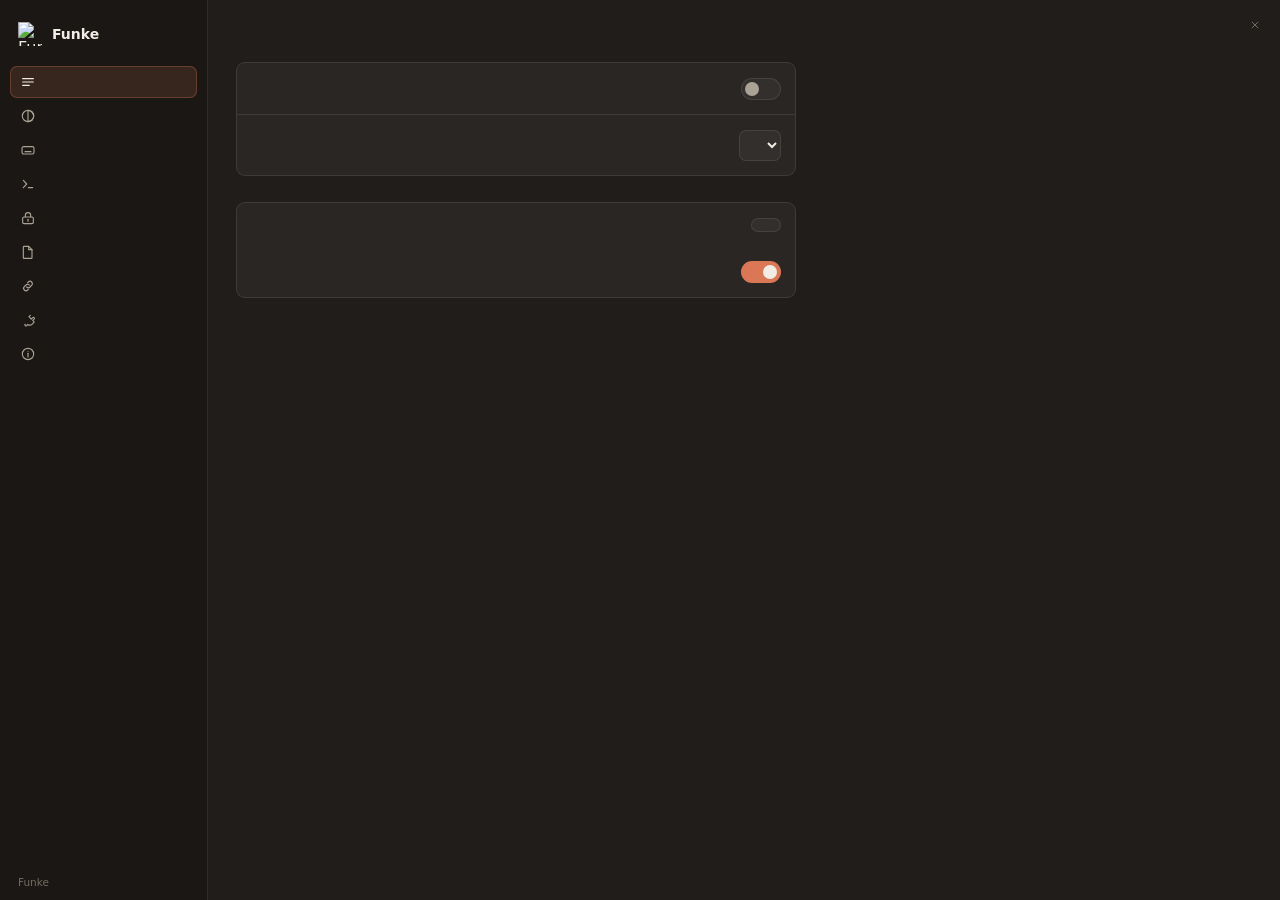
==== commit dd298ba8: "Release 0.8.1: release-notes pane breathes, folder search accepts either slash" ====
--- a/crates/funke-app/ui/settings.html
+++ b/crates/funke-app/ui/settings.html
@@ -102,13 +102,13 @@
                 <div class="what">
                   <div class="label" data-i18n="settings.updates"></div>
                   <div class="desc" id="update-status" data-i18n="settings.updates.desc"></div>
-                  <div class="notes" id="update-notes" hidden></div>
                 </div>
                 <div class="button-group">
                   <button class="button" id="check-update" data-i18n="settings.updates.check"></button>
                   <button class="button primary" id="install-update" data-i18n="settings.updates.install" hidden></button>
                 </div>
               </div>
+              <div class="notes" id="update-notes" hidden></div>
               <div class="row">
                 <div class="what">
                   <div class="label" data-i18n="settings.updates.auto"></div>
@@ -204,6 +204,13 @@
                 <button class="button" id="add-root" data-i18n="settings.roots.add"></button>
               </div>
               <div id="roots"></div>
+              <div class="row">
+                <div class="what">
+                  <div class="label" data-i18n="settings.index_hidden"></div>
+                  <div class="desc" data-i18n="settings.index_hidden.desc"></div>
+                </div>
+                <button class="toggle" id="index-hidden" role="switch" aria-checked="false"></button>
+              </div>
               <div class="row" id="everything-row" hidden>
                 <div class="what">
                   <div class="label">
--- a/crates/funke-app/ui/settings.css
+++ b/crates/funke-app/ui/settings.css
@@ -330,18 +330,19 @@
 
 /* Release notes: text from a GitHub release, so it is somebody else's prose and arrives as
    plain text (never markup). Scrolls rather than growing the pane — a chatty changelog
-   should not push the Install button off the screen. */
-.notes {
-  margin-top: 8px;
-  max-height: 132px;
+   should not push the Install button off the screen. Spans the full card width so it is not
+   squeezed between the label and the button group. */
+.card > .notes {
+  margin: 0 var(--pad) var(--pad);
+  max-height: 220px;
   overflow-y: auto;
-  padding: 8px 10px;
+  padding: 10px 12px;
   border: 1px solid var(--stroke);
   border-radius: var(--radius-s);
   background: var(--surface-sunken, rgba(0, 0, 0, 0.14));
   color: var(--text-dim);
-  font-size: 11.5px;
-  line-height: 1.5;
+  font-size: 12px;
+  line-height: 1.55;
   white-space: pre-wrap;
 }
 
